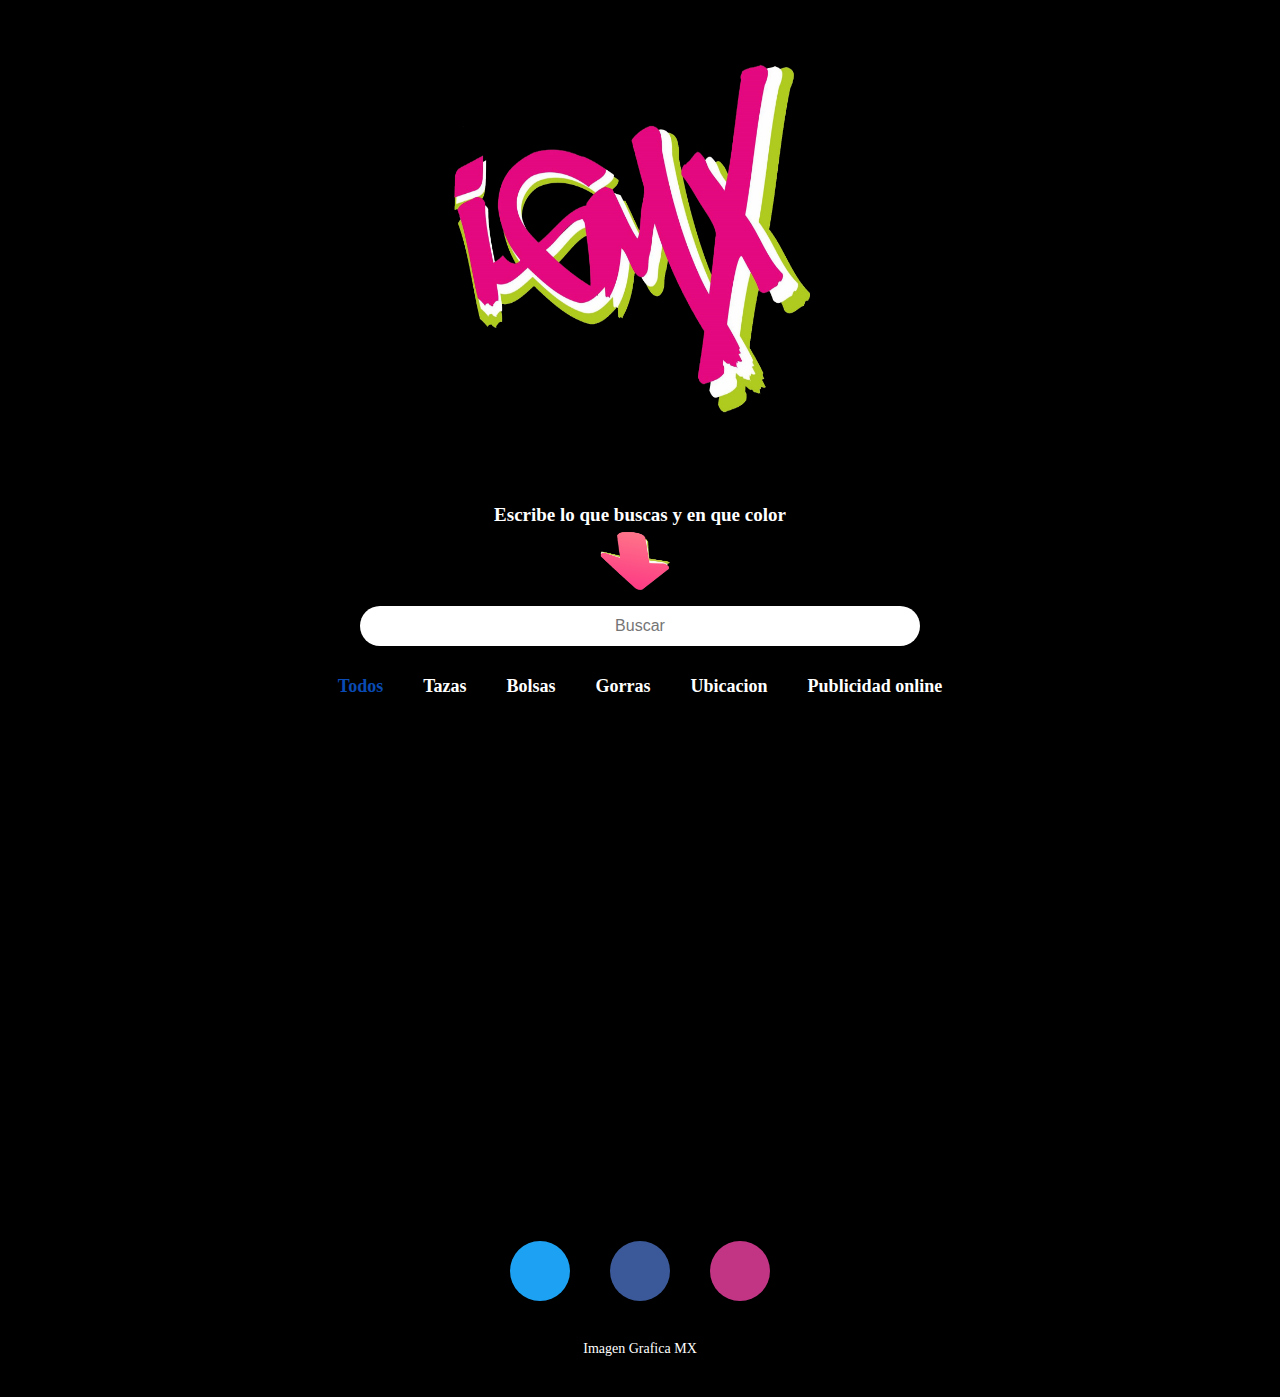
==== aleria/index.html @ 069aea60 "Add files via upload" ====
<!DOCTYPE html>
<html lang="en">
<head>
	<meta charset="UTF-8">
	<meta name="viewport" content="width=device-width, initial-scale=1.0">
	<meta http-equiv="X-UA-Compatible" content="ie=edge">
	
    <link rel="shortcut icon" href="img/perfil.png"/>
	<link href="https://fonts.googleapis.com/css?family=Open+Sans:400,700&display=swap" rel="stylesheet">
	<script src="https://kit.fontawesome.com/2c36e9b7b1.js"></script>
	<link rel="stylesheet" href="estilos.css">
	<title>iGMX</title>
</head>
<body>
	
	<div class="contenedor">
		<header>
			<div class="logo">
				<img src="img/perfil.png" alt="">
			</div>
			<h1>Escribe lo que buscas y en que color
				
			</h1>
			<img id="flecha" src="img/flecha-hacia-abajo.png" alt="">
			<form action="">
				<input type="text" class="barra-busqueda" id="barra-busqueda" placeholder="Buscar">
			</form>
			<div class="categorias" id="categorias">
				<a href="#" class="activo">Todos</a>
				<a href="#">Tazas</a>
				<a href="#">Bolsas</a>
				<a href="#">Gorras</a>
				<a href="#">Ubicacion</a>
				<a href="#">Publicidad online</a>
			
			</div>
		</header>

		<section class="grid" id="grid">
			<div class="item" 
				 data-categoria="bolsas"
				 data-etiquetas="BOLSA AL MAYOREO,bolsa al mayoreo,Bolsa al mayoreo,MAYOREO,mayoreo,Mayoreo,impreso,Impreso,bolsa negra,Impresa,impresa,estampata,Estampada,estanpada,Estampada,impresa,IMPRESA,Impresa,Bolsa negra ,negro, BOLSA ,ecológica,Ecológica, bolsa, Bolsa ecologica, Ecologica, bolsa ecologica, Bolsa de mandado, Mandado ,super ,Super ,DEL SUPER "
				 
				 data-descripcion="Bolsa ecologica venta mayoreo por 100 piezas"
			>
			
				<div class="item-contenido">
					<img id="grande" src="img/b1.jpg" alt="">
					<img  src="img/b1.jpg" alt="">
					<img  src="img/b1.jpg" alt="">
					
				</div>
			</div>


			<div class="item" 
				 data-categoria="bolsas"
				 data-etiquetas="BOLSA AL MAYOREO,bolsa al mayoreo,Bolsa al mayoreo,mayoreo,MAYOREO,Mayoreo,bolsa verde,Bolsa verde ,lisa,Lisa,LISA, BOLSA ,ecológica,Ecológica, bolsa, Bolsa ecologica, Ecologica, bolsa ecologica, Bolsa de mandado, Mandado ,super ,Super ,DEL SUPER "
				 data-descripcion="Bolsa ecologica verde venta al mayoreo 100 piezas"
			>
				<div class="item-contenido">
					<img id="grande" src="img/b2 verde.jpg" alt="">
					<img src="img/b2 verde.jpg" alt="">
					<img src="img/b2 verde.jpg" alt="">
					
					
				</div>
			</div>
			
			
			<div class="item"
				 data-categoria="gorras"
				 data-etiquetas="gorra azul fuerte,GORRA AZUL FUERTE,Gorra azul fuerte,gorras al mayoreo,Gorras al mayoreo,GORRAS AL MAYOREO,mayoreo,MAYOREO,Mayoreo,gorra ,GORRA,Gorra adulto,adulto,GORRA ADULTO,gorra adulto,gorras,GORRAS,AZUL,azul"
				 data-descripcion="Gorra azul adulto venta al mayoreo 120 piezas"
			>
				<div class="item-contenido">
					<img id="grande" src="img/grazul.jpg" alt="">
					<img src="img/grazul2.jpg" alt="">
					<img src="img/grazul.jpg" alt="">					
				</div>
			</div>

			<div class="item"
				 data-categoria="gorras"
				 data-etiquetas="gorras al mayoreo,Gorras al mayoreo,GORRAS AL MAYOREO,mayoreo,MAYOREO,Mayoreo,gorra azul cielo,azul claro,AZUL CIELO,Azul cielo,Claro,AZUL CLARO"
				 data-descripcion="3.- Lorem ipsum dolor sit amet consectetur."
			>
				<div class="item-contenido">
					<img id="grande" src="img/grazul3.jpg" alt="">
					<img  src="img/grazul3.jpg" alt="">
					<img src="img/grazul3.jpg" alt="">
				</div>
			</div>

			<div class="item"
				 data-categoria="bolsas"
				 data-etiquetas="BOLSA AL MAYOREO,bolsa al mayoreo,Bolsa al mayoreo,mayoreo,MAYOREO,Mayoreo,impreso,impresa,Impresa,IMPRESA,IMPRESO,PLÁSTICO,plástico,plastico,Plastico,animales,bolsa roja,Bolsa roja,rojo,rojo ,carniceria,Carniceria ROJA,roja,plastico,PLASTICO,ESTAMPADA,estampada,impresa,IMPRESA"
				 data-descripcion="4.- Lorem ipsum dolor sit amet consectetur."
			>
				<div class="item-contenido">
					<img src="img/bolsa de plastico.jpg" alt="">
					<img src="img/bolsa de plastico.jpg" alt="">
					<img src="img/bolsa de plastico.jpg" alt="">
				</div>
			</div>

			<div class="item"
				 data-categoria="bolsas"
				 data-etiquetas="BOLSA AL MAYOREO,bolsa al mayoreo,Bolsa al mayoreo,mayoreo,MAYOREO,Mayoreo,bolsa azul,Bolsa azul,plastico,PLASTICO,Plastico,bolsa de plastico,Bolsa de plastico,PLÁSTICO,plástico "
				 data-descripcion="5.- Lorem ipsum dolor sit amet consectetur."
			>
				<div class="item-contenido">
					<img src="img/bolsa de plasticoazul.jpg" alt="">
					<img src="img/bolsa de plasticoazul.jpg" alt="">
					<img src="img/bolsa de plasticoazul.jpg" alt="">
				</div>
			</div>

			<div class="item"
				 data-categoria="bolsas"
				 
				 data-etiquetas="BOLSA AL MAYOREO,bolsa al mayoreo,Bolsa al mayoreo,mayoreo,MAYOREO,Mayoreo,AMARILLA,amarilla,Amarilla,Amarillo,amarillo,plastico,Plastico,bolsa,Bolsa,Bolsa de plastico,bOLSA DE PLASTICO"
				 data-descripcion="6.- Lorem ipsum dolor sit amet consectetur."
			>
				<div class="item-contenido">
					<img src="img/bpamarillo.jpg" alt="">
					<img src="img/bpamarillo.jpg" alt="">
					<img src="img/bpamarillo.jpg" alt="">
				</div>
			</div>

			<div class="item"
				 data-categoria="tazas"
				 data-etiquetas="tazas,Tazas,TAZAS,TAZAS LISAS,tazas lisas,Taza lisa,taza lisa,blanco,BLANCO,blanca,Blanco,BLANCA,Blanca,Taza blanca,tasa,Tasa,TASA,TASAS,tasas,Tasas"
				 data-descripcion="7.- Lorem ipsum dolor sit amet consectetur."
			>
				<div class="item-contenido">
					<img id="grande" src="img/tazas.jpg" alt="">
					<img src="img/tazas.jpg" alt="">
					<img src="img/tazas.jpg" alt="">
				</div>
			</div>

			<div class="item" 
				 data-categoria="tazas"
				 data-etiquetas="negro,negra,tasa negra,TASA NEGRA,Tasa negra,Taza negra,TAZA NEGRA,tasa negra,taza negra"
				 data-descripcion="8.- Lorem ipsum dolor sit amet consectetur."
			>
				<div class="item-contenido">
					<img src="img/tznegra.jpg" alt="">
					<img src="img/tznegra.jpg" alt="">
					<img src="img/tznegra.jpg" alt="">
				</div>
			</div>

			<div class="item" 
				 data-categoria="tarjetas"
				 data-etiquetas="tarjeta,tarjetas,TARJETAS,TARJETA,Tarjeta,Tarjetas,ROJAS,ROJA,rojas,roja"
				 data-descripcion="8.- Lorem ipsum dolor sit amet consectetur."
			>
				<div class="item-contenido">
					<img id="grande" src="img/tarjetas.jpg" alt="">
					<img src="img/tr2.jpg" alt="">
					<img src="img/tr2.jpg" alt="">
				</div>
			</div>

			<div class="item" 
				 data-categoria="playera"
				 data-etiquetas="playeras de hombre,playera,playeras,Playera,Playeras,PLAYERAS,PLAYERA,PLAYERA ROJA,playera roja,Playera roja ,PLAYERAS ROJAS,playeras rojas,Playeras rojas"
				 data-descripcion="8.- Lorem ipsum dolor sit amet consectetur."
			>
				<div class="item-contenido">
					<img id="grande" src="img/plrojo.jpg" alt="">
					<img src="img/plrojo2.jpg" alt="">
					<img src="img/plrojo2.jpg" alt="">
				</div>
			</div>

			<div class="item" 
				 data-categoria="playera"
				 data-etiquetas="playeras de hombre,negro,negros,NEGRO,NEGROS,playera,playeras,Playera,Playeras,PLAYERAS,PLAYERA,PLAYERA NEGRA,playera negra,Playera negra ,PLAYERAS NEGRAS,playeras negras,Playeras negras"
				 data-descripcion="8.- Lorem ipsum dolor sit amet consectetur."
			>
				<div class="item-contenido">
					<img id="grande" src="img/plnegro.jpg" alt="">
					<img src="img/plnegro2.jpg" alt="">
					<img src="img/plnegro2.jpg" alt="">
				</div>
			</div>

			<div class="item" 
				 data-categoria="playera"
				 data-etiquetas="polo azul,playeras polo,PLAYERAS POLO,playera,playeras,Playera,Playeras,PLAYERAS,PLAYERA,PLAYERA ROJA,playera azul,Playera azul ,PLAYERAS AZULES,playeras azules,Playeras azules,polo,polos,POLO,Polo,Playera polo azul,playera polo azul,PLAYERA POLO AZUL"
				 data-descripcion="8.- Lorem ipsum dolor sit amet consectetur."
			>
				<div class="item-contenido">
					<img id="grande" src="img/plopo.png" alt="">
					<img src="img/plopo2.jpg" alt="">
					<img src="img/plopo2.jpg" alt="">
				</div>
			</div>

			<div class="item" 
				 data-categoria="playera"
				 data-etiquetas=",PLAYERAS DE MUJER,PLAYERA DE MUJER,playera de mujer,playeras de mujer,plateras de mujeres,playera,playeras,Playera,Playeras,PLAYERAS,PLAYERA,PLAYERA NEGRA,playera negra,Playera negra ,PLAYERAS NEGRAS,playeras negras,Playeras negras,playeras de mujer negras,playera de mujer negra,negro,negras,Negras,NEGRAS "
				 data-descripcion="8.- Lorem ipsum dolor sit amet consectetur."
			>
				<div class="item-contenido">
					<img id="grande" src="img/plm.jpg" alt="">
					<img src="img/plm2.jpg" alt="">
					<img src="img/plm2.jpg" alt="">
				</div>
			</div>

			<div class="item"
				 data-categoria="tazas"
				 data-etiquetas="tasas,tasa,TAZA,TASA,TAZAS,TAZA MAGICA,TASA MAGICA,taza magica,TAZAS MAGICAS,tazas magicas"
				 data-descripcion="9.- Lorem ipsum dolor sit amet consectetur.
				 	"
			>
				<div class="item-contenido">
					<img id="grande" src="img/tzmagica.jpg" alt="">
					<img src="img/taza-magica-sublimacion.png" alt="">
					<img src="img/tzmagica.jpg" alt="">

				</div>
			</div>

			<div  
				 data-categoria="ubicacion"
				 data-etiquetas="taller,TALLER,Taller,ubicacion,oficina,OFICINA,oficinas,OFICINAS,Ubicacion,UBICACION,"
				 
			>
			<iframe id="mapa" src="https://www.google.com/maps/embed?pb=!1m14!1m12!1m3!1d235.15840572323683!2d-99.14229033269392!3d19.432509174117467!2m3!1f0!2f0!3f0!3m2!1i1024!2i768!4f13.1!5e0!3m2!1ses!2smx!4v1604033179643!5m2!1ses!2smx" width="600" height="450" frameborder="0" style="border:0;" allowfullscreen="" aria-hidden="false" tabindex="0"></iframe>
			</div>

			
		</section>

		<section class="overlay" id="overlay">
			<div class="contenedor-img">
				<button id="btn-cerrar-popup"><i class="fas fa-times"></i></button>
				<img src="" alt="">
				
				
			</div>
			<p class="descripcion"></p>
		</section>

		<footer class="contenedor">
			
			<div class="redes-sociales">
				<div class="contenedor-icono">
					<a href="https://twitter.com/imagengraficamx" target="_blank" class="twitter">
						<i class="fab fa-twitter"></i>
					</a>
				</div>
				<div class="contenedor-icono">
					<a href="https://www.facebook.com/ImagenGraficaMx/" target="_blank" class="facebook">
						<i class="fab fa-facebook-f"></i>
					</a>
				</div>
				<div class="contenedor-icono">
					<a href="https://www.instagram.com/imagengraficamx/" target="_blank" class="instagram">
						<i class="fab fa-instagram"></i>
					</a>
				</div>
			</div>
			<div class="creado-por">
				<p> <a href="#">Imagen Grafica MX</a> </p>
			</div>
		</footer>
	</div>

	<script src="https://unpkg.com/web-animations-js@2.3.2/web-animations.min.js"></script>
	<script src="https://unpkg.com/muuri@0.8.0/dist/muuri.min.js"></script>
	<script src="main.js"></script>
</body>
</html>
---- aleria/estilos.css ----
* {
	margin: 0;
	padding: 0;
	box-sizing: border-box;
}
* img{border-radius: 32px;
}
body {
	background: #000000;
	
}



a {
	text-decoration: none;
}

.contenedor {
	width: 90%;
	max-width: 800px;
	margin: auto;
}

/* ------------------------- */
/* HEADER */
/* ------------------------- */

header {
	padding: 40px 0;
}

header .logo {
	text-align: center;
	margin-bottom: 10px;
	height: 50vh;

}
.logo img{
	width: 70%;
	height: 100%;
	padding: 12px;
	margin-left: 52px;
}
h1  {
	font-size: 19px;
	text-align: center;
	font-family: 'Kaushan Script', cursive;
	padding: 4px;
	color: #fff;
}
#flecha{
	margin-bottom: 12px;
	margin-left: 45%;
	width:72px;
	height: 60px;
}

header form {
	width: 100%;
	display: flex;
	justify-content: center;
	margin-bottom: 20px;
}

header .barra-busqueda {
	width: 70%;
	height: 40px;
	line-height: 40px;
	background:#fff;
	padding: 0 20px;
	border-radius: 100px;
	border: none;
	text-align: center;
	font-size: 16px;
}

header .categorias {
	display: flex;
	justify-content: center;
	flex-wrap: wrap;
}

header .categorias a {
	color: #ffff;
	margin: 10px 20px;
	font-size: 18px;
	font-weight: 700;
}

header .categorias a.activo {
	color: #094ab4;
}

/* ------------------------- */
/* Grid */
/* ------------------------- */

.grid {
	position: relative;
	width: 100%;
	opacity: 0;
	transition: opacity 0.5s linear 1s;
}

.grid.imagenes-cargadas {
	opacity: 1;
}

.item{
	border-radius: 30px;
	box-shadow: 0 0 0 5px rgb(124, 192, 21) , 0 0 0 5px #ffff, 0 0 0 7px  rgb(222, 20, 195);
}

 .item img:hover {
	
	animation: icono .6s ease;
	}
	
.logo {
	
		animation: logo .6s alternate;
		}

.grid .item {
	position: absolute;
	display: block;
	padding: 0;
	margin: 10px;
	width: calc(33.333333% - 20px);
}

.grid .item-contenido {
	
	position: relative;
}

.grid .item img {
	width: 29%;
	margin: 3px;
	cursor: pointer;
	vertical-align: top;
}

/* ------------------------- */
/* Overlay */
/* ------------------------- */
.overlay {
	position: fixed;
	top: 0;
	bottom: 0;
	left: 0;
	right: 0;
	background: rgba(0,0,0,.9);
	width: 100%;
	height: 100vh;
	display: none;
	align-items: center;
	justify-content: center;
	flex-direction: column;
}

.overlay.activo {
	display: flex;
}

#grande{
	width: 69%;
}

.overlay img {
	margin: 22px;
	max-width: 100%;
}

.overlay .descripcion {
	display: block;
	background: #fff;
	padding: 20px;
	text-align: center;
	margin-top: 5px;
	border-radius: 10px;
	max-width: 80%;
}

.contenedor-img {
	position: relative;
}

.overlay #btn-cerrar-popup {
	background: none;
	font-size: 20px;
	color: red;
	border: none;
	cursor: pointer;
	position: absolute;
	right: -20px;
	top: -20px;
}



/* ------------------------- */
/* Footer */
/* ------------------------- */
footer .redes-sociales {
	display: flex;
	align-content: center;
	justify-content: center;
	padding: 20px;
	flex-wrap: wrap;
}
#mapa{
	margin-left: 12%;
	padding: 22px;
}
footer .redes-sociales a {
	display: block;
	width: 60px;
	height: 60px;
	background: #000;
	color: #fff;
	margin: 20px;
	text-align: center;
	border-radius: 100px;
	transition: .3s ease all;
}

footer .redes-sociales .twitter {background: #1da1f2;}
footer .redes-sociales .facebook {background: #3b5998;}
footer .redes-sociales .instagram {background: #c13584;}

footer .redes-sociales a i {
	font-size: 20px;
	line-height: 60px;
}

footer .contenedor-icono:hover a {
	animation: icono .5s ease;
}

@keyframes icono {
	from {
		transform: rotate3d(0,0,0,0);
	}
	to {
		transform: rotate3d(0,1,0, 60deg);
	}
}
@keyframes logo {
	from {
		transform: rotate3d(0,0,0,0);
	}
	to {
		transform: rotate3d(0,6,0, 360deg);
	}
}
footer .creado-por {
	margin-bottom: 40px;
	text-align: center;
	font-size: 14px;
	color: #c13584;
}

footer .creado-por a {color: #fff;}
footer .creado-por a:hover {text-decoration: underline;}

/* ------------------------- */
/* Mediaqueries */
/* ------------------------- */
@media screen and (max-width: 735px) {
	body{
		background: #333;
		width: 92%;
	}
	.overlay img {
		margin-left: 52px;
		max-width: 70%;
	}
	h1{
		font-size: 14px;
	}
	#mapa{
		
		width: 80%;
		
	}
	.logo img{
		width: 110%;
		height: 100%;
		margin-left: 11px;
	}
	#flecha{
		margin-left: 41%;
	}
	.grid .item {
		width: calc(50% - 20px);
	}

	.overlay #btn-cerrar-popup {
		background: none;
		font-size: 20px;
		color: #fff;
		border: none;
		cursor: pointer;
		position: absolute;
		right: 30px;
		top: -50px;
	}

	header .barra-busqueda {
		width: 100%;
	}

	
	footer .redes-sociales a {
		display: block;
		width: 60px;
		height: 60px;
		background: #000;
		color: #fff;
		margin: 2px;
		text-align: center;
		border-radius: 100px;
		transition: .3s ease all;
	}
}
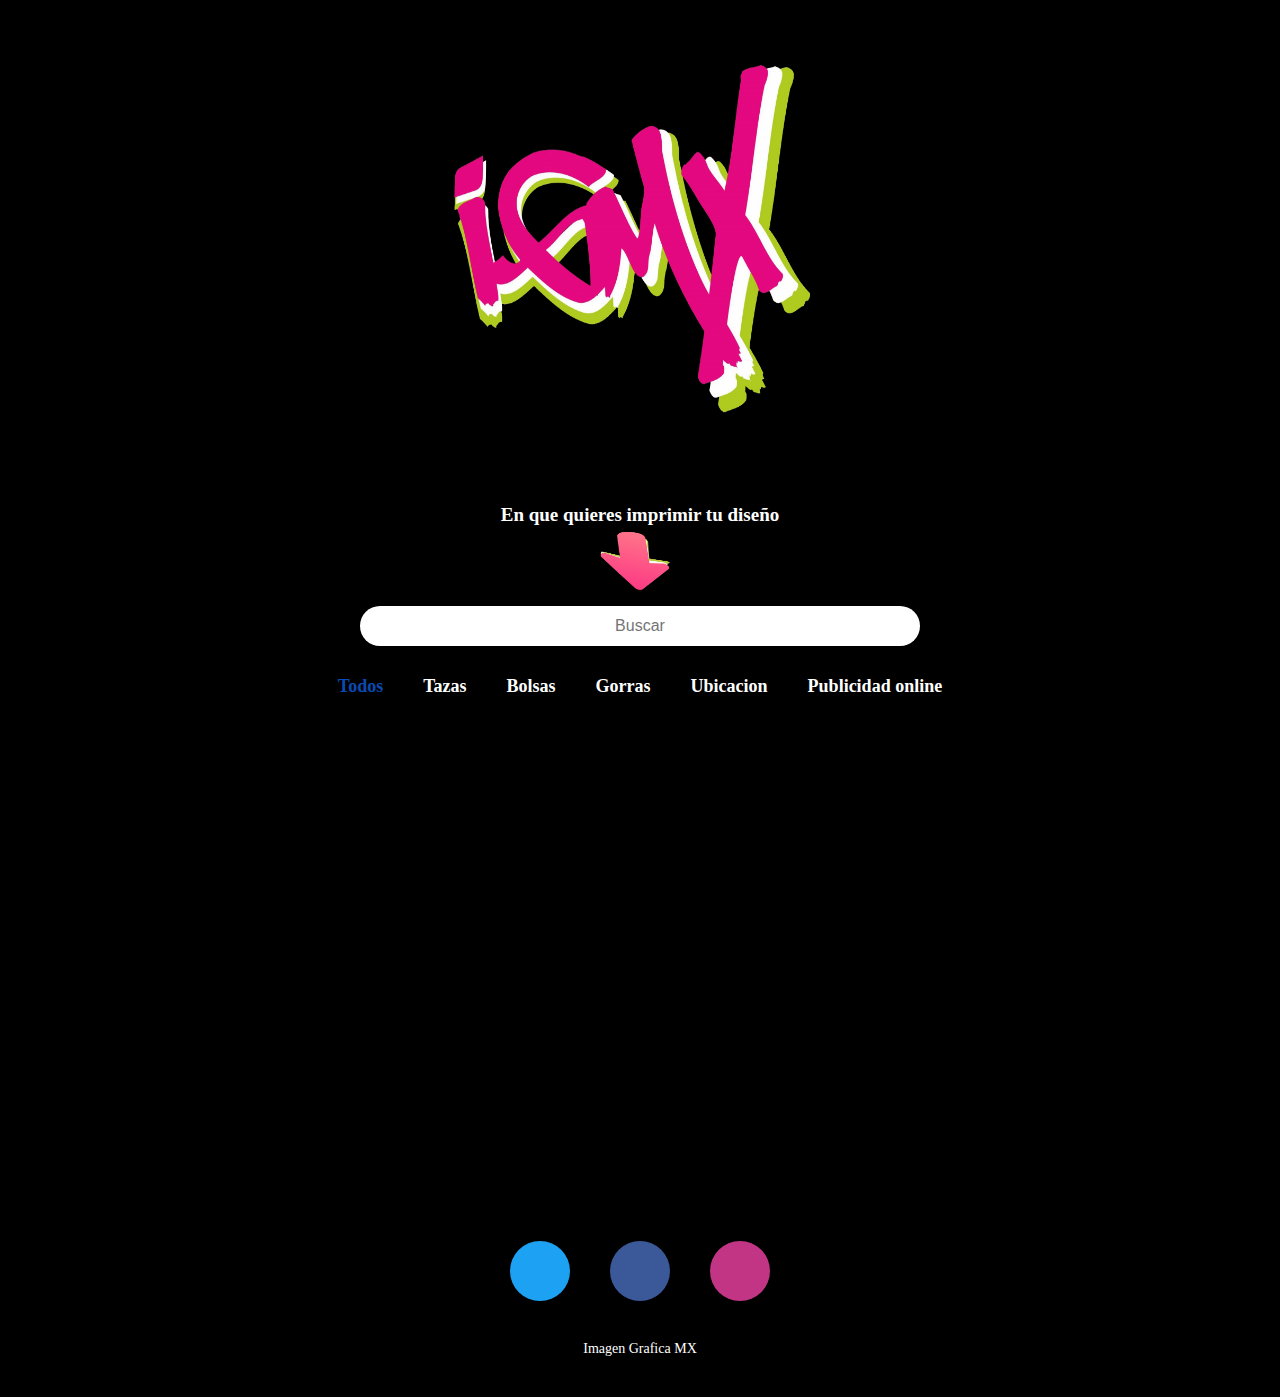
==== commit 50601ba0: "Update index.html" ====
--- a/aleria/index.html
+++ b/aleria/index.html
@@ -1,5 +1,5 @@
 <!DOCTYPE html>
-<html lang="en">
+<html lang="es">
 <head>
 	<meta charset="UTF-8">
 	<meta name="viewport" content="width=device-width, initial-scale=1.0">
@@ -18,7 +18,7 @@
 			<div class="logo">
 				<img src="img/perfil.png" alt="">
 			</div>
-			<h1>Escribe lo que buscas y en que color
+			<h1>En que quieres imprimir tu diseño
 				
 			</h1>
 			<img id="flecha" src="img/flecha-hacia-abajo.png" alt="">
@@ -277,4 +277,4 @@
 	<script src="https://unpkg.com/muuri@0.8.0/dist/muuri.min.js"></script>
 	<script src="main.js"></script>
 </body>
-</html>+</html>
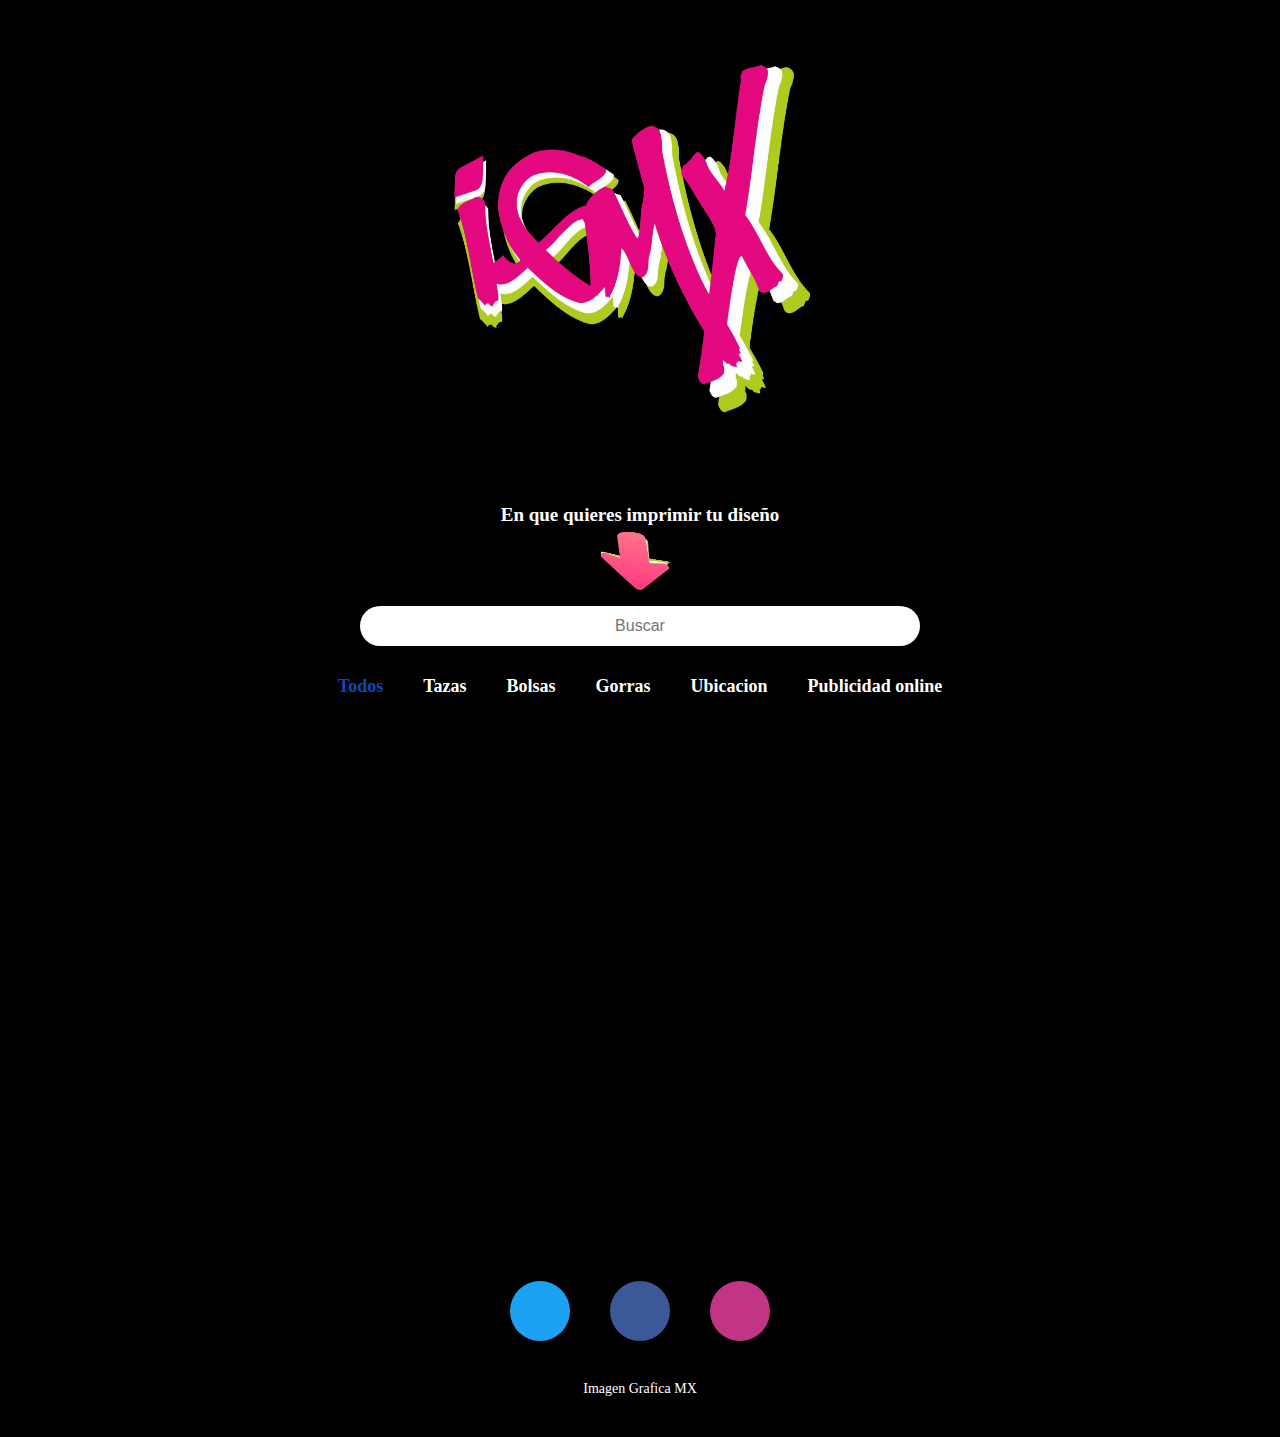
==== commit ba928c99: "Add files via upload" ====
--- a/aleria/index.html
+++ b/aleria/index.html
@@ -19,8 +19,7 @@
 				<img src="img/perfil.png" alt="">
 			</div>
 			<h1>En que quieres imprimir tu diseño
-				
-			</h1>
+</h1>
 			<img id="flecha" src="img/flecha-hacia-abajo.png" alt="">
 			<form action="">
 				<input type="text" class="barra-busqueda" id="barra-busqueda" placeholder="Buscar">
@@ -46,9 +45,8 @@
 			
 				<div class="item-contenido">
 					<img id="grande" src="img/b1.jpg" alt="">
-					<img  src="img/b1.jpg" alt="">
-					<img  src="img/b1.jpg" alt="">
-					
+					<script  src="https://www.mercadopago.com.mx/integrations/v1/web-payment-checkout.js"data-preference-id="321566072-9bb28e5e-ec13-48e3-b383-ee2943dda754"></script>
+				
 				</div>
 			</div>
 
@@ -63,7 +61,8 @@
 					<img src="img/b2 verde.jpg" alt="">
 					<img src="img/b2 verde.jpg" alt="">
 					
-					
+					<script  src="https://www.mercadopago.com.mx/integrations/v1/web-payment-checkout.js"data-preference-id="321566072-9bb28e5e-ec13-48e3-b383-ee2943dda754"></script>
+				
 				</div>
 			</div>
 			
@@ -76,7 +75,13 @@
 				<div class="item-contenido">
 					<img id="grande" src="img/grazul.jpg" alt="">
 					<img src="img/grazul2.jpg" alt="">
-					<img src="img/grazul.jpg" alt="">					
+					<img src="img/grazul.jpg" alt="">	
+					<script src="https://www.mercadopago.com.mx/integrations/v1/web-payment-checkout.js"
+data-preference-id="321566072-5638df24-7b2f-4762-8550-3bcdcc2a8136">
+</script>
+
+
+				
 				</div>
 			</div>
 
@@ -89,6 +94,9 @@
 					<img id="grande" src="img/grazul3.jpg" alt="">
 					<img  src="img/grazul3.jpg" alt="">
 					<img src="img/grazul3.jpg" alt="">
+		
+
+
 				</div>
 			</div>
 
@@ -162,6 +170,11 @@
 					<img id="grande" src="img/tarjetas.jpg" alt="">
 					<img src="img/tr2.jpg" alt="">
 					<img src="img/tr2.jpg" alt="">
+					<script src="https://www.mercadopago.com.mx/integrations/v1/web-payment-checkout.js"
+data-preference-id="321566072-47425b38-f675-424f-b7b0-9c4fd09973d7">
+</script>
+
+
 				</div>
 			</div>
 
@@ -188,31 +201,7 @@
 					<img src="img/plnegro2.jpg" alt="">
 				</div>
 			</div>
-
-			<div class="item" 
-				 data-categoria="playera"
-				 data-etiquetas="polo azul,playeras polo,PLAYERAS POLO,playera,playeras,Playera,Playeras,PLAYERAS,PLAYERA,PLAYERA ROJA,playera azul,Playera azul ,PLAYERAS AZULES,playeras azules,Playeras azules,polo,polos,POLO,Polo,Playera polo azul,playera polo azul,PLAYERA POLO AZUL"
-				 data-descripcion="8.- Lorem ipsum dolor sit amet consectetur."
-			>
-				<div class="item-contenido">
-					<img id="grande" src="img/plopo.png" alt="">
-					<img src="img/plopo2.jpg" alt="">
-					<img src="img/plopo2.jpg" alt="">
-				</div>
-			</div>
-
-			<div class="item" 
-				 data-categoria="playera"
-				 data-etiquetas=",PLAYERAS DE MUJER,PLAYERA DE MUJER,playera de mujer,playeras de mujer,plateras de mujeres,playera,playeras,Playera,Playeras,PLAYERAS,PLAYERA,PLAYERA NEGRA,playera negra,Playera negra ,PLAYERAS NEGRAS,playeras negras,Playeras negras,playeras de mujer negras,playera de mujer negra,negro,negras,Negras,NEGRAS "
-				 data-descripcion="8.- Lorem ipsum dolor sit amet consectetur."
-			>
-				<div class="item-contenido">
-					<img id="grande" src="img/plm.jpg" alt="">
-					<img src="img/plm2.jpg" alt="">
-					<img src="img/plm2.jpg" alt="">
-				</div>
-			</div>
-
+			
 			<div class="item"
 				 data-categoria="tazas"
 				 data-etiquetas="tasas,tasa,TAZA,TASA,TAZAS,TAZA MAGICA,TASA MAGICA,taza magica,TAZAS MAGICAS,tazas magicas"
@@ -227,6 +216,94 @@
 				</div>
 			</div>
 
+			<div class="item" 
+				 data-categoria="playera"
+				 data-etiquetas="polo azul,playeras polo,PLAYERAS POLO,playera,playeras,Playera,Playeras,PLAYERAS,PLAYERA,PLAYERA ROJA,playera azul,Playera azul ,PLAYERAS AZULES,playeras azules,Playeras azules,polo,polos,POLO,Polo,Playera polo azul,playera polo azul,PLAYERA POLO AZUL"
+				 data-descripcion="8.- Lorem ipsum dolor sit amet consectetur."
+			>
+				<div class="item-contenido">
+					<img id="grande" src="img/plopo.png" alt="">
+					<img src="img/plopo2.jpg" alt="">
+					<img src="img/plopo2.jpg" alt="">
+				</div>
+			</div>
+
+			<div class="item" 
+				 data-categoria="playera"
+				 data-etiquetas=",PLAYERAS DE MUJER,PLAYERA DE MUJER,playera de mujer,playeras de mujer,plateras de mujeres,playera,playeras,Playera,Playeras,PLAYERAS,PLAYERA,PLAYERA NEGRA,playera negra,Playera negra ,PLAYERAS NEGRAS,playeras negras,Playeras negras,playeras de mujer negras,playera de mujer negra,negro,negras,Negras,NEGRAS "
+				 data-descripcion="8.- Lorem ipsum dolor sit amet consectetur."
+			>
+				<div class="item-contenido">
+					<img id="grande" src="img/plm.jpg" alt="">
+					<img src="img/plm2.jpg" alt="">
+					<img src="img/plm2.jpg" alt="">
+				</div>
+			</div>
+
+			<div class="ite" 
+			data-categoria="publicidad online"
+			data-etiquetas="publicidad online PUBLICIDAD ONLINE Publicidad online ESTETICA estetica Estetica Barberia BARBERIA barberia "
+			
+	   >
+		   <div class="item-contenido">
+			  <a id="mweb" href="">¿COMO TENER MI PROPIA WEB?</a>
+		   </div>
+		 
+	       </div>
+
+			<div class="item" 
+				 data-categoria="publicidad online"
+				 data-etiquetas="publicidad online PUBLICIDAD ONLINE Publicidad online ESTETICA estetica Estetica Barberia BARBERIA barberia "
+				 data-descripcion="Pagina de estetica para movil y pc,Creacion de publicidad en redes sociales , 1 Video sensillo a la semana ,  Actualizacion de contenido diario cada hora y media pagando a la semana "
+			>
+				<div class="item-contenido">
+					<img id="grande" src="img/webs/estetica1.jpg" alt="">
+				</div>
+				<a id="demo" href="https://imagengraficamxfotos.now.sh">Estetica</a>
+			</div>
+
+
+
+
+			<div class="item" 
+				 data-categoria="publicidad online"
+				 data-etiquetas="publicidad online PUBLICIDAD ONLINE Publicidad online fotografo FOTOGRAFO Fotografo fotografia FOTOGRAFIA Fotografia"
+				 data-descripcion="Pagina web de estudio fotografico para movil y pc ,Creacion de publicidad en redes sociales , 1 Video sensillo a la semana ,  Actualizacion de contenido diario cada hora y media pagando a la semana"
+			>
+				<div class="item-contenido">
+					<img id="grande" src="img/webs/foto1.jpg" alt="">
+				</div>
+				<a id="demo" href="https://imagengraficamxfotos.now.sh">Fotografia</a>
+			</div>
+
+			
+			<div class="item" 
+				 data-categoria="publicidad online"
+				 data-etiquetas="publicidad online PUBLICIDAD ONLINE Publicidad online restaurante RESTAURANTE Restaurante  "
+				 data-descripcion="Pagina de restaurante para movil y pc  ,Creacion de publicidad en redes sociales , 1 Video sensillo a la semana , Actualizacion de contenido diario cada hora y media pagando a la semana "
+			>
+				<div class="item-contenido">
+					<img id="grande" src="img/webs/restaurante1.jpg" alt="">
+				</div>
+				<a id="demo" href="https://restaurantigmx.now.sh">Restaurante</a>
+			</div>
+
+			<div class="item" 
+				 data-categoria="publicidad online"
+				 data-etiquetas="publicidad online PUBLICIDAD ONLINE Publicidad online restaurante Restaurante RESTAURANTE MENU menu Menu"
+				 data-descripcion="Pagina web de restaurante  para movil y pc,Creacion de publicidad en redes sociales , 1 Video sensillo a la semana , Actualizacion de contenido diario cada hora y media pagando a la semana  "
+			>
+				<div class="item-contenido">
+					<img id="grande" src="img/webs/restaurante2.jpg" alt="">
+				</div>
+				<a id="demo" href="https://restaurante2.now.sh">Restaurante</a>
+			</div>
+
+
+
+
+
+
 			<div  
 				 data-categoria="ubicacion"
 				 data-etiquetas="taller,TALLER,Taller,ubicacion,oficina,OFICINA,oficinas,OFICINAS,Ubicacion,UBICACION,"
@@ -241,11 +318,10 @@
 		<section class="overlay" id="overlay">
 			<div class="contenedor-img">
 				<button id="btn-cerrar-popup"><i class="fas fa-times"></i></button>
-				<img src="" alt="">
-				
-				
+				<img src="" alt="">	
 			</div>
 			<p class="descripcion"></p>
+			
 		</section>
 
 		<footer class="contenedor">
@@ -277,4 +353,4 @@
 	<script src="https://unpkg.com/muuri@0.8.0/dist/muuri.min.js"></script>
 	<script src="main.js"></script>
 </body>
-</html>
+</html>--- a/aleria/estilos.css
+++ b/aleria/estilos.css
@@ -45,7 +45,6 @@
 h1  {
 	font-size: 19px;
 	text-align: center;
-	font-family: 'Kaushan Script', cursive;
 	padding: 4px;
 	color: #fff;
 }
@@ -108,8 +107,10 @@
 }
 
 .item{
+	
+	background: rgb(245, 240, 240);
 	border-radius: 30px;
-	box-shadow: 0 0 0 5px rgb(124, 192, 21) , 0 0 0 5px #ffff, 0 0 0 7px  rgb(222, 20, 195);
+	 border:1px solid rgb(219, 6, 70);
 }
 
  .item img:hover {
@@ -135,6 +136,17 @@
 	position: relative;
 }
 
+.item-contenido{
+	margin-bottom: 12px;
+	margin-left: 44px;
+}
+#info{
+	
+	margin: 12px;
+	border-radius: 12px;
+	border: 1px solid #c13584;
+	color: #c13584;
+}
 .grid .item img {
 	width: 29%;
 	margin: 3px;
@@ -142,6 +154,27 @@
 	vertical-align: top;
 }
 
+#demo{
+	border-radius: 6px;
+	
+	color: #fff;
+	font-size: 19px;
+	padding: 5px;
+	background: rgb(218, 16, 60);
+}
+
+.ite{
+	
+	background: rgb(231, 8, 64);
+	border-radius: 30px;
+	 border:1px solid rgb(219, 6, 70);
+}
+
+#mweb {
+	color: #fff;
+	margin-left: 26%;
+	font-size: 22px;
+}
 /* ------------------------- */
 /* Overlay */
 /* ------------------------- */
@@ -270,29 +303,56 @@
 /* ------------------------- */
 @media screen and (max-width: 735px) {
 	body{
-		background: #333;
+		background: #000;
 		width: 92%;
+	}
+	#mweb {
+		color: #fff;
+		margin-left: 17%;
+		font-size: 13px;
+	}
+	#demo{
+		border-radius: 6px;
+		
+		color: #fff;
+		font-size: 16px;
+		padding: 5px;
+		background: rgb(218, 16, 60);
 	}
 	.overlay img {
 		margin-left: 52px;
 		max-width: 70%;
 	}
 	h1{
+		margin-top: -212px;
 		font-size: 14px;
 	}
 	#mapa{
-		
+		margin-top: 12px;
 		width: 80%;
 		
 	}
 	.logo img{
-		width: 110%;
-		height: 100%;
+		width: 60%;
+		height: 40%;
+		
 		margin-left: 11px;
 	}
+	.item{
+		border-radius: 11px;
+		background: #fff;
+		box-shadow: none;
+	}
+	.item-contenido{
+		margin-bottom: 12px;
+		margin-left: 4px;
+	}
 	#flecha{
-		margin-left: 41%;
-	}
+		width: 24px;
+		height: 24px;
+		margin-left: 49%;
+	}
+
 	.grid .item {
 		width: calc(50% - 20px);
 	}
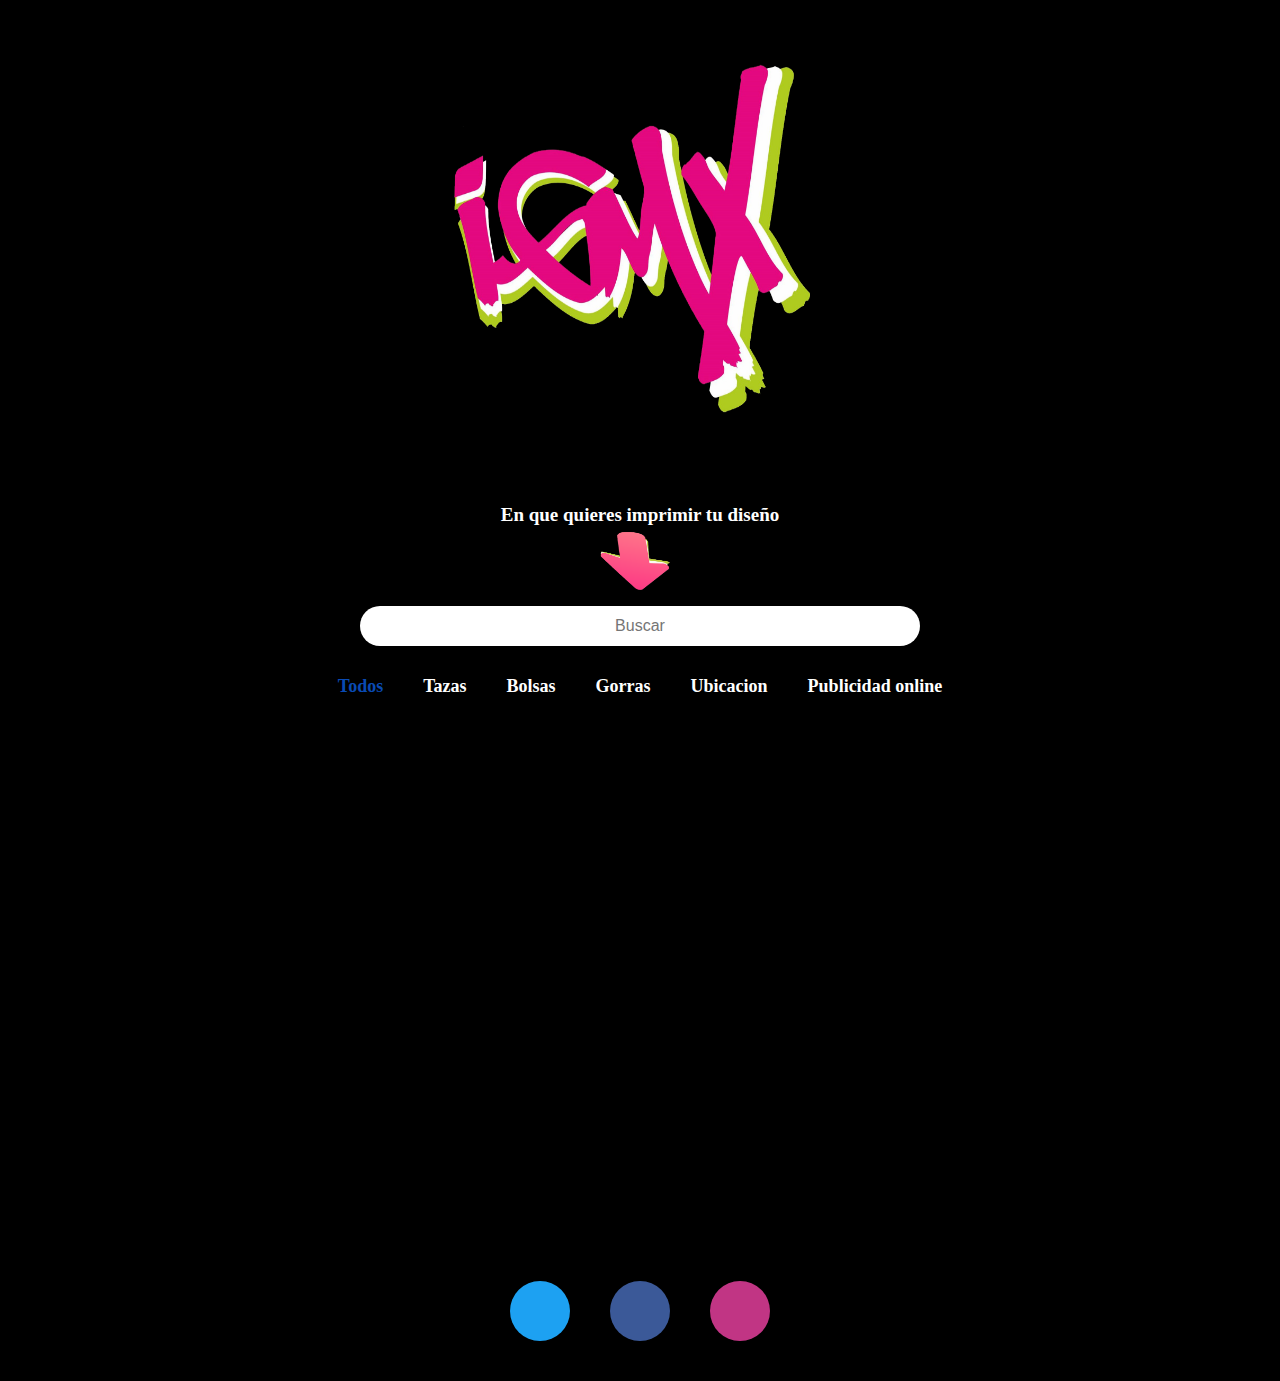
==== commit 251884ea: "Update index.html" ====
--- a/aleria/index.html
+++ b/aleria/index.html
@@ -246,7 +246,7 @@
 			
 	   >
 		   <div class="item-contenido">
-			  <a id="mweb" href="">¿COMO TENER MI PROPIA WEB?</a>
+			  <a id="mweb" href="info.html">¿COMO TENER MI PROPIA WEB?</a>
 		   </div>
 		 
 	       </div>
@@ -327,6 +327,8 @@
 		<footer class="contenedor">
 			
 			<div class="redes-sociales">
+				
+				
 				<div class="contenedor-icono">
 					<a href="https://twitter.com/imagengraficamx" target="_blank" class="twitter">
 						<i class="fab fa-twitter"></i>
@@ -343,9 +345,29 @@
 					</a>
 				</div>
 			</div>
-			<div class="creado-por">
-				<p> <a href="#">Imagen Grafica MX</a> </p>
-			</div>
+				<div id="fb-root"></div>
+	<script>
+	  window.fbAsyncInit = function() {
+		FB.init({
+		  xfbml            : true,
+		  version          : 'v9.0'
+		});
+	  };
+
+	  (function(d, s, id) {
+	  var js, fjs = d.getElementsByTagName(s)[0];
+	  if (d.getElementById(id)) return;
+	  js = d.createElement(s); js.id = id;
+	  js.src = 'https://connect.facebook.net/es_ES/sdk/xfbml.customerchat.js';
+	  fjs.parentNode.insertBefore(js, fjs);
+	}(document, 'script', 'facebook-jssdk'));</script>
+
+	<!-- Your Chat Plugin code -->
+	<div class="fb-customerchat"
+	  attribution=setup_tool
+	  page_id="102918704974131"
+theme_color="#fa3c4c">
+	</div>
 		</footer>
 	</div>
 
@@ -353,4 +375,4 @@
 	<script src="https://unpkg.com/muuri@0.8.0/dist/muuri.min.js"></script>
 	<script src="main.js"></script>
 </body>
-</html>+</html>
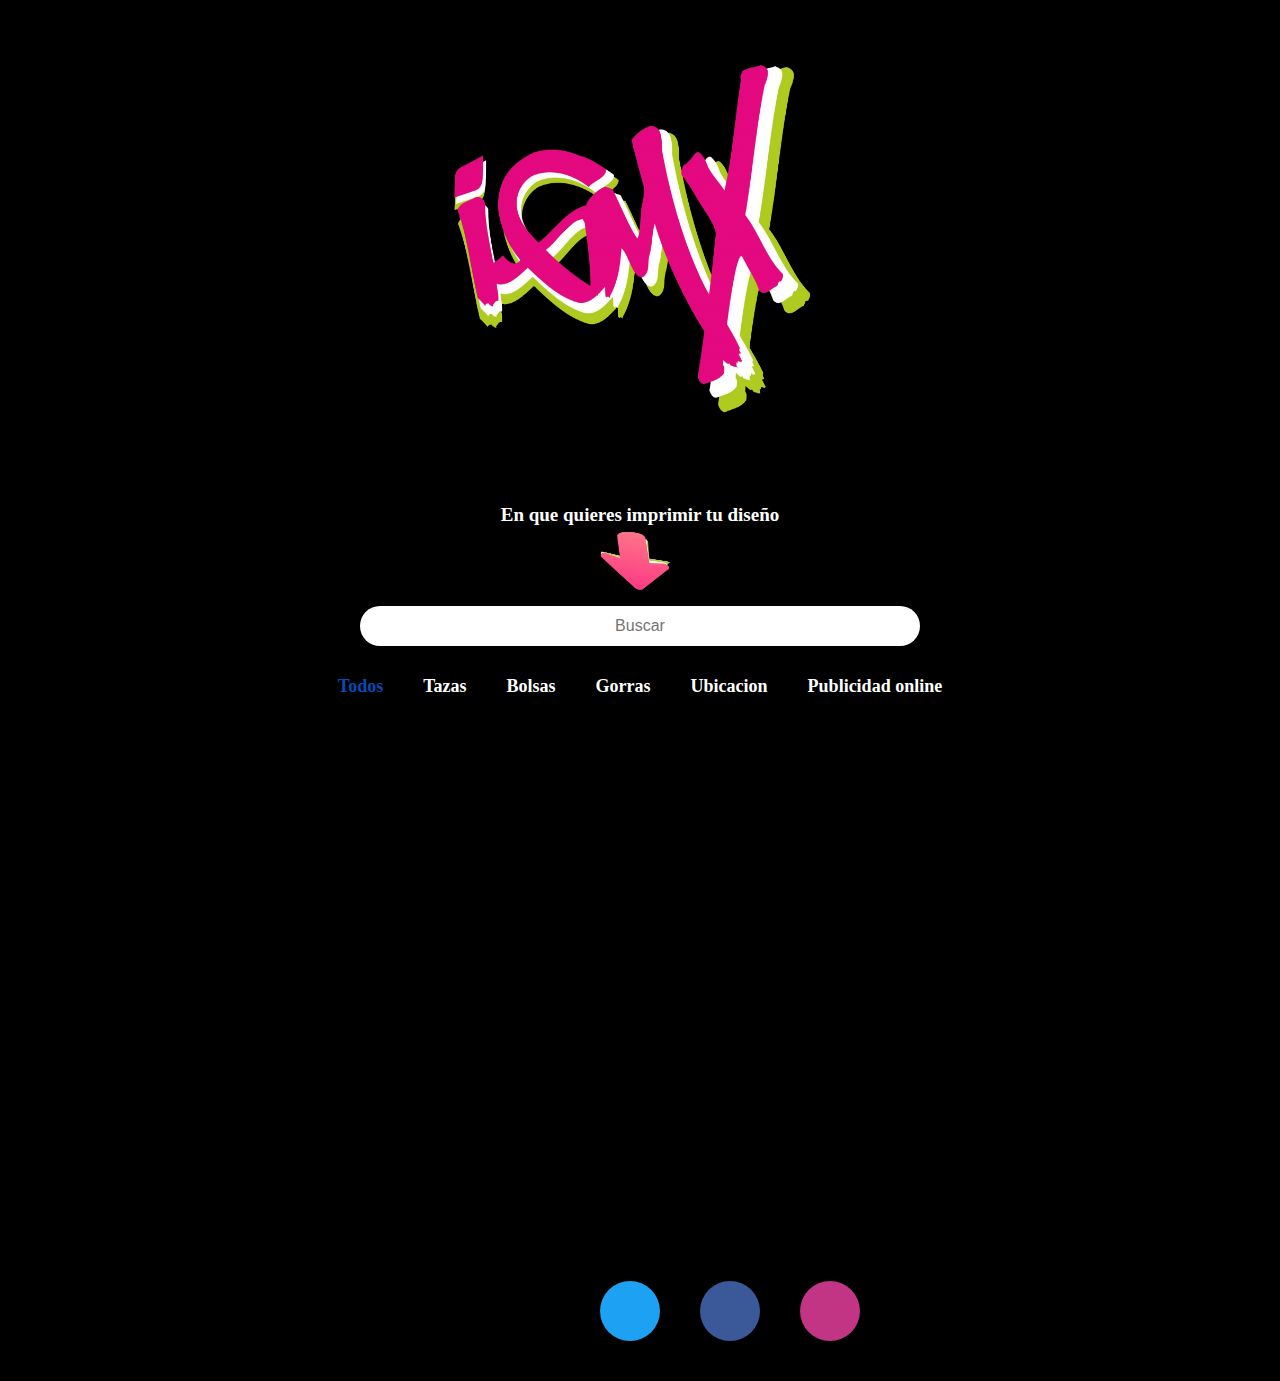
==== commit c84c7085: "Update index.html" ====
--- a/aleria/index.html
+++ b/aleria/index.html
@@ -259,7 +259,7 @@
 				<div class="item-contenido">
 					<img id="grande" src="img/webs/estetica1.jpg" alt="">
 				</div>
-				<a id="demo" href="https://imagengraficamxfotos.now.sh">Estetica</a>
+				<a id="demo" href="https://estetica-imgmx.now.sh">Estetica</a>
 			</div>
 
 
@@ -298,6 +298,18 @@
 				</div>
 				<a id="demo" href="https://restaurante2.now.sh">Restaurante</a>
 			</div>
+			
+			
+			<div class="item" 
+			data-categoria="publicidad online"
+			data-etiquetas=" GYM gym Gym gimnasio GIMNASIO Gimnasio GYMNASIO gymnasio Gymnasio publicidad online PUBLICIDAD ONLINE Publicidad online restaurante Restaurante RESTAURANTE MENU menu Menu"
+			data-descripcion="Pagina web de GYM para movil y pc,Creacion de publicidad en redes sociales , 1 Video sensillo a la semana , Actualizacion de contenido diario cada hora y media pagando a la semana  "
+	                 >
+		   <div class="item-contenido">
+			   <img id="grande" src="img/webs/GYM.jpg" alt="">
+		   </div>
+		   <a id="demo" href="https://gym-six.now.sh">GYM</a>
+	           </div>
 
 
 
--- a/aleria/estilos.css
+++ b/aleria/estilos.css
@@ -241,6 +241,7 @@
 	align-content: center;
 	justify-content: center;
 	padding: 20px;
+	margin-left:25%;
 	flex-wrap: wrap;
 }
 #mapa{
@@ -305,6 +306,11 @@
 	body{
 		background: #000;
 		width: 92%;
+	}
+	footer .redes-sociales {
+		padding: 11px;
+		margin-left:19%;
+		
 	}
 	#mweb {
 		color: #fff;
@@ -384,4 +390,4 @@
 		border-radius: 100px;
 		transition: .3s ease all;
 	}
-}+}
